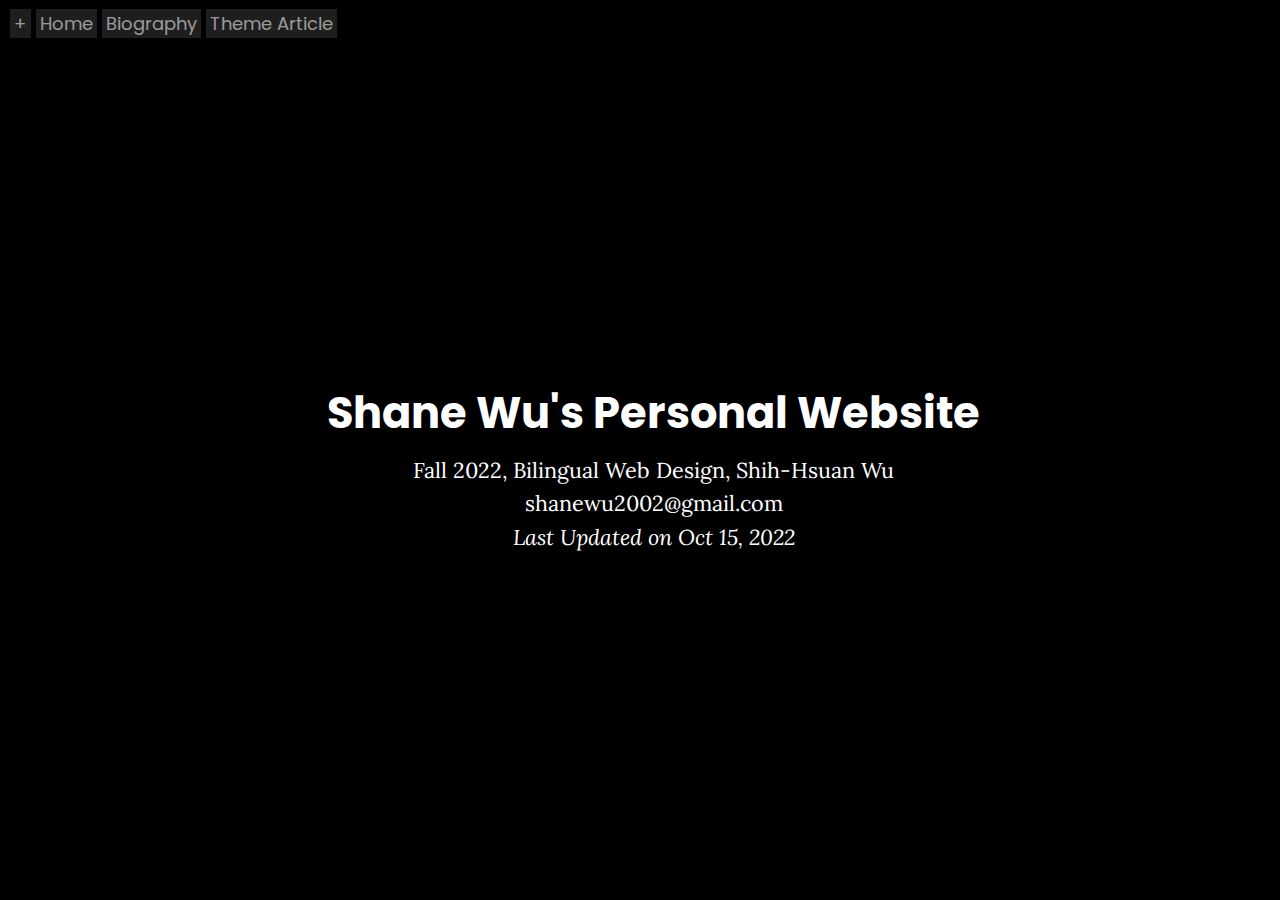
==== personal/index.html @ 9cb89c6e "personal20221016" ====
<!DOCTYPE HTML>
<html lang="en-us">
	<head>
		<title>Shane Wu's Personal Website: Home</title>
		<meta charset="UTF-8">
		<link rel="stylesheet" href="style.css">
	</head>
	<body>
		<nav>
			<a>+</a>
			<a href="index.html">Home</a>
			<a href="bio.html">Biography</a>
			<a href="theme.html">Theme Article</a>
		</nav>
		<article style="text-align: center; position: absolute; width: 100%; top: 50%; transform: translatey(-50%);">
			<h1>Shane Wu's Personal Website</h1>
			<p>Fall 2022, Bilingual Web Design, Shih-Hsuan Wu<br/>
				shanewu2002@gmail.com
			</p>
			<p><em>Last Updated on Oct 15, 2022</p>
		</article>
	</body>
</html>
---- personal/style.css ----
@import url('https://fonts.googleapis.com/css2?family=Lora&family=Poppins&family=Source+Sans+Pro&display=swap');

* {
	box-sizing: border-box;
	margin: 0;
	padding: 0;
}

html {
	height: 100%;
	width: 100%;
}

body {
	min-height: 100%;
	width: 100%;
	overflow-x: hidden;
	background-color: black;
	color: white;
	font-family: Lora, serif;
	font-size: 2.4vh;
	line-height: 3.6vh;
}

h1, h2, h3 {
	font-family: Poppins, sans-serif;
}

h1 {
	font-size: 4.8vh;
	line-height: 7.2vh;
	margin: 1vh 0;
}

h2 {
	font-size: 3.6vh;
	line-height: 5.4vh;
	margin: 0.8vh 0;
}

h3 {
	font-size: 3vh;
	line-height: 4.5vh;
	margin: 0.5vh 0;
}

nav {
	position: fixed;
	z-index: 999;
	top: 10px;
	left: 10px;
	text-align: center;
	font-family: Poppins, sans-serif;
	font-size: 2vh;
	line-height: 3vh;
}

nav > a {
	background-color: #323232;
	color: white;
	padding: 2px 4px;
	text-decoration: none;
	opacity: 0.6;
}

nav > a:visited {
	color: white;
}

article {
	margin: 1.5vh;
	padding: 1vh 5vw;
}

section {
	margin: 1.2vh 0;
}

section > p {
	text-indent: 5%;
}

p {
	margin: 0.2vh 0;
}

a, a:visited {
	color: #323232;
	text-decoration: underline;
}
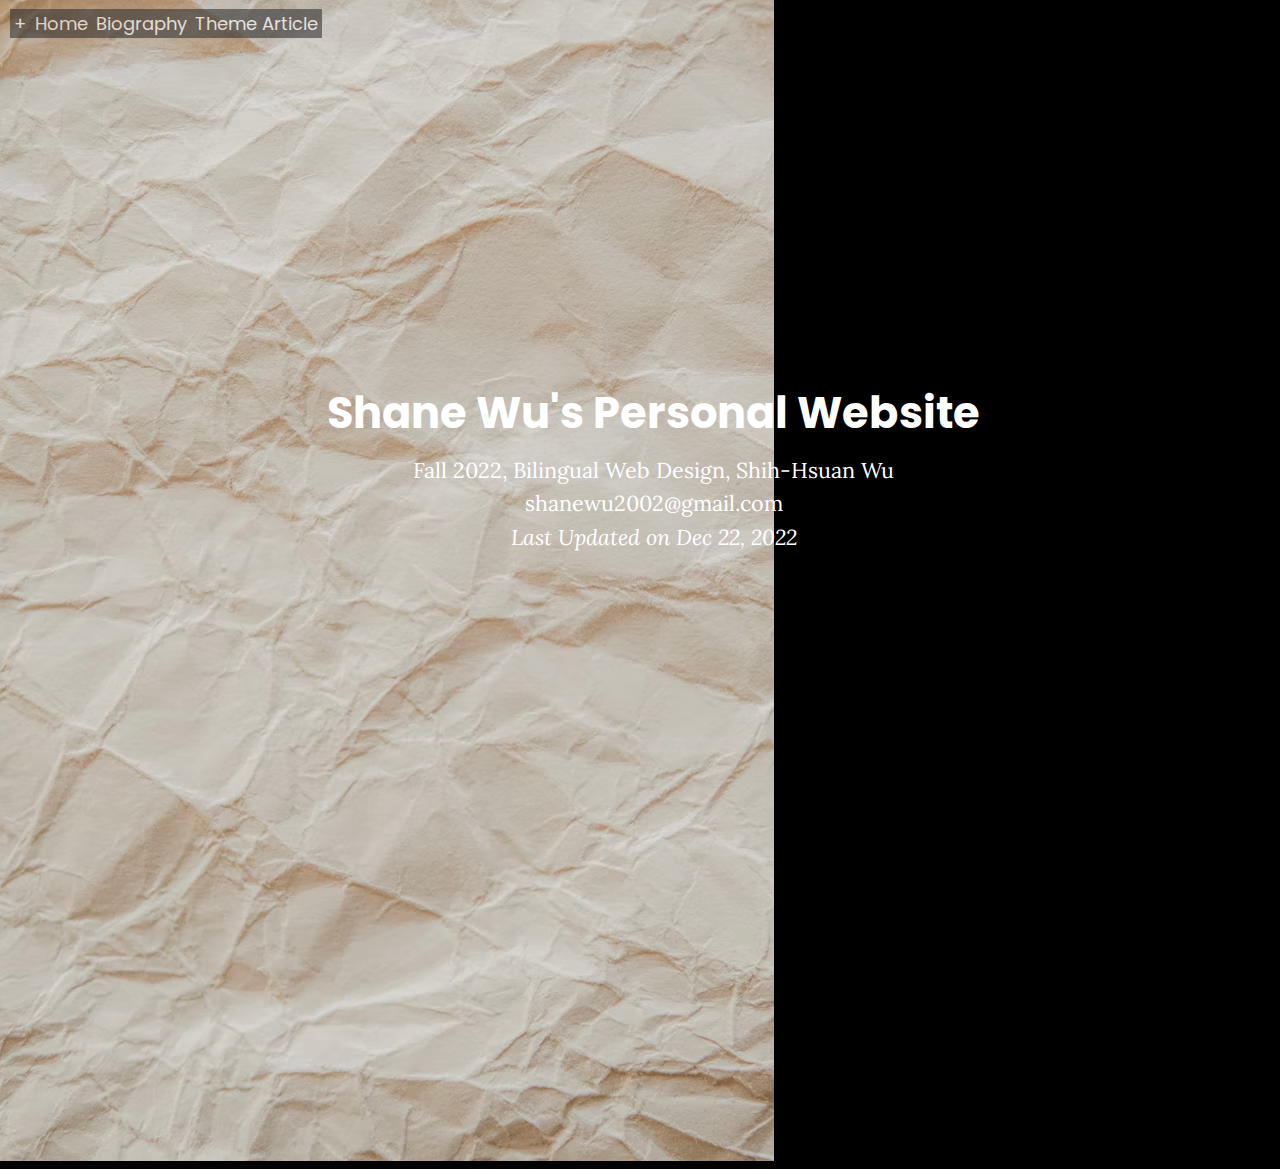
==== commit aef06f03: "personal1222" ====
--- a/personal/index.html
+++ b/personal/index.html
@@ -4,20 +4,20 @@
 		<title>Shane Wu's Personal Website: Home</title>
 		<meta charset="UTF-8">
 		<link rel="stylesheet" href="style.css">
+		<script src="https://code.jquery.com/jquery-3.6.1.min.js"></script>
+		<script src="demo.js"></script>
 	</head>
 	<body>
+		<img src="img/home_background.avif" class="background" />
 		<nav>
-			<a>+</a>
-			<a href="index.html">Home</a>
-			<a href="bio.html">Biography</a>
-			<a href="theme.html">Theme Article</a>
+			<a><span style="display: inline-block;">+</span></a><a href="index.html">Home</a><a href="bio.html">Biography</a><a href="theme.html">Theme Article</a>
 		</nav>
 		<article style="text-align: center; position: absolute; width: 100%; top: 50%; transform: translatey(-50%);">
 			<h1>Shane Wu's Personal Website</h1>
 			<p>Fall 2022, Bilingual Web Design, Shih-Hsuan Wu<br/>
 				shanewu2002@gmail.com
 			</p>
-			<p><em>Last Updated on Oct 15, 2022</p>
+			<p><em>Last Updated on Dec 22, 2022</p>
 		</article>
 	</body>
 </html>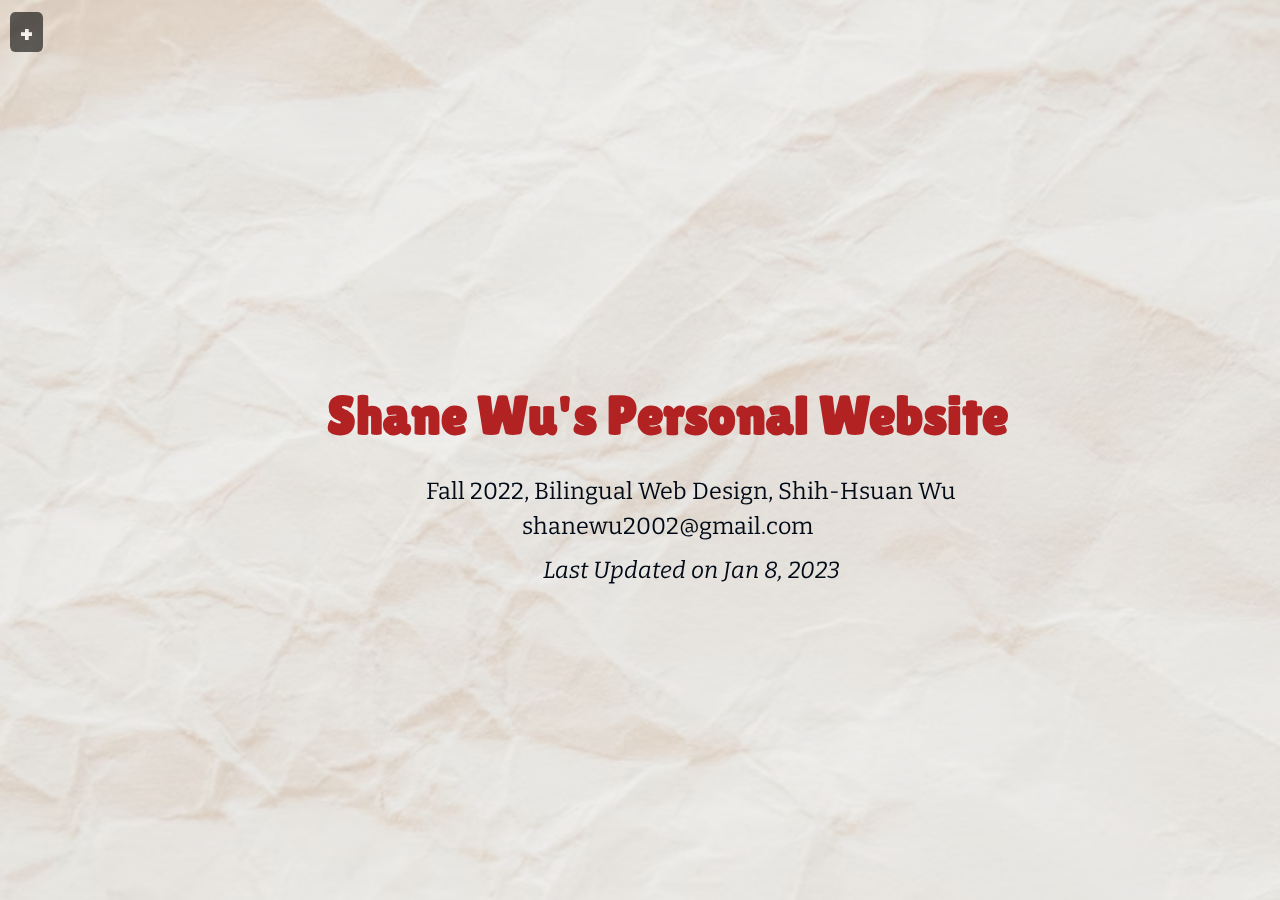
==== commit d9fd986c: "personal0108" ====
--- a/personal/index.html
+++ b/personal/index.html
@@ -14,10 +14,10 @@
 		</nav>
 		<article style="text-align: center; position: absolute; width: 100%; top: 50%; transform: translatey(-50%);">
 			<h1>Shane Wu's Personal Website</h1>
-			<p>Fall 2022, Bilingual Web Design, Shih-Hsuan Wu<br/>
+			<p style="display: block; opacity: 100%;">Fall 2022, Bilingual Web Design, Shih-Hsuan Wu<br/>
 				shanewu2002@gmail.com
 			</p>
-			<p><em>Last Updated on Dec 22, 2022</p>
+			<p style="display: block; opacity: 100%;"><em>Last Updated on Jan 8, 2023</p>
 		</article>
 	</body>
 </html>--- a/personal/style.css
+++ b/personal/style.css
@@ -1,4 +1,4 @@
-@import url('https://fonts.googleapis.com/css2?family=Lora&family=Poppins&family=Source+Sans+Pro&display=swap');
+@import url('https://fonts.googleapis.com/css2?family=Amatic+SC:wght@700&family=Bitter&family=Courgette&family=Lilita+One&family=Noto+Sans+HK&family=Permanent+Marker&family=Righteous&family=Yeon+Sung&display=swap');
 
 * {
 	box-sizing: border-box;
@@ -15,33 +15,37 @@
 	min-height: 100%;
 	width: 100%;
 	overflow-x: hidden;
-	background-color: black;
-	color: white;
-	font-family: Lora, serif;
-	font-size: 2.4vh;
-	line-height: 3.6vh;
-}
-
-h1, h2, h3 {
-	font-family: Poppins, sans-serif;
+	background-color: white;
+	color: #000a16;
+	font-family: 'Bitter', 'Noto Sans HK', serif;
+	font-size: 2.6vh;
+	line-height: 3.9vh;
+	transition: all 1s ease-out;
 }
 
 h1 {
-	font-size: 4.8vh;
-	line-height: 7.2vh;
+	font-size: 6vh;
+	color: firebrick;
+	line-height: 9vh;
+	margin: 2vh 0;
+	font-family: 'Lilita One', 'Noto Sans HK', cursive;
+}
+
+h2 {
+	color: black;
+	text-align: center;
+	font-size: 5vh;
+	line-height: 7.5vh;
+	margin: 2vh 0;
+	font-family: 'Permanent Marker', 'Noto Sans HK', cursive;
+}
+
+h3 {
+	color: white;
+	font-size: 4vh;
+	line-height: 6vh;
 	margin: 1vh 0;
-}
-
-h2 {
-	font-size: 3.6vh;
-	line-height: 5.4vh;
-	margin: 0.8vh 0;
-}
-
-h3 {
-	font-size: 3vh;
-	line-height: 4.5vh;
-	margin: 0.5vh 0;
+	font-family: 'Courgette', 'Noto Sans HK', cursive;
 }
 
 nav {
@@ -49,42 +53,322 @@
 	z-index: 999;
 	top: 10px;
 	left: 10px;
-	text-align: center;
-	font-family: Poppins, sans-serif;
-	font-size: 2vh;
-	line-height: 3vh;
+	font-size: 3vh;
+	line-height: 4.5vh;
 }
 
 nav > a {
-	background-color: #323232;
-	color: white;
-	padding: 2px 4px;
+	font-family: 'Righteous', 'Noto Sans HK', cursive;
+	display: inline-block;
+	vertical-align: middle;
+	background-color: black;
+	color: white;
 	text-decoration: none;
+	text-align: center;
 	opacity: 0.6;
+	cursor: pointer;
+	height: 40px;
+	border-radius: 15%;
+	transition: opacity 1s ease-out
+}
+
+nav > a:first-of-type {
+	padding: 2px 10px;
 }
 
 nav > a:visited {
 	color: white;
 }
 
+nav > a:hover {
+	opacity: 1;
+	transition: all 1s ease-out;
+}
+
+nav > a:not(:first-of-type) {
+	width: 0;
+	overflow-x: hidden;
+	white-space: nowrap;
+	transition: width 0.3s ease-out;
+}
+
+nav > a.open {
+	width: 200px;
+	border-left: 10px solid darkred;
+	transition: all 1s ease-out;
+}
+
+nav > a > span {
+	transition: all 0.3s ease-out;
+}
+
+nav > a > span.rotated {
+	transform: rotate(45deg);
+	transition: all 0.5s ease-out;
+}
+
+a.translate {
+	font-family: 'Righteous', 'Noto Sans HK', cursive;
+	display: inline-block;
+	vertical-align: middle;
+	text-align: center;
+	background-color: black;
+	font-size: 80%;
+	color: white;
+	padding: 0.5vh 1vw;
+	text-decoration: none;
+	opacity: 0.5;
+	cursor: pointer;
+	position: fixed;
+	top: 75%;
+	left: 90%;
+	width: 8vw;
+	border-radius: 20%;
+	transition: all 1s ease-out;
+}
+
+a.translate:hover {
+	opacity: 1;
+	transition: all 1s ease-out;
+}
+
+div#backToTop_theme,  div#backToTop_bio {
+	font-family: 'Righteous', 'Noto Sans HK', cursive;
+	text-align: center;
+	display: none;
+	position: fixed;
+	left: 90%;
+	bottom: 10%;
+	background-color: black;
+	color: white;
+	padding: 0.5vh 1vw;
+	font-size: 80%;
+	opacity: 0.5;
+	width: 8vw;
+	bottom: 10vh;
+	vertical-align: middle;
+	border-radius: 20%;
+	white-space: nowrap;
+	overflow-x: hidden;
+	cursor: pointer;
+	transition: all 1s ease-out;
+}
+
+div#backToTop_theme:hover, div#backToTop_bio:hover {
+	opacity: 1;
+	transition: all 1s ease-out;
+}
+
+/*div#backToTop_theme.display, div#backToTop_bio.display {
+	display: initial;
+	opacity: 0.5;
+	width: 10vw;
+	transition: all 1s ease-out;
+}
+
+div#backToTop_theme.display:hover, div#backToTop_bio.display:hover {
+	opacity: 1;
+	transition: all 1s ease-out;
+}
+*/
 article {
-	margin: 1.5vh;
-	padding: 1vh 5vw;
+	margin: 3vh;
+	padding: 1vh 12vw;
+	display: block;
+	transition: all 1s ease-out;
 }
 
 section {
-	margin: 1.2vh 0;
-}
-
-section > p {
+	opacity: 0;
+	top: 100px;
+	position: relative;
+	margin: 15vh 0;
+	transition: all 1s ease-out;
+}
+
+section.scrolled {
+	opacity: 1;
+	top: 0px;
+	transition: all 1s ease-out;
+}
+
+figure {
+	position: relative;
+	top: 0px;
+	transition: all 1s ease-out;
+}
+
+p {
 	text-indent: 5%;
-}
-
-p {
-	margin: 0.2vh 0;
-}
-
-a, a:visited {
-	color: #323232;
-	text-decoration: underline;
+	margin: 1vh 0;
+}
+
+img {
+	opacity: 0.7;
+	border-radius: 5%;
+	transition: all 1s ease-out;
+}
+
+img:hover {
+	opacity: 1;
+	transition: all 1s ease-out;
+}
+
+img.background {
+	width: 100%;
+	opacity: 40%;
+	position: fixed;
+	top: 0px;
+	border-radius: 0%;
+	transition: all 1s ease-out;
+}
+
+img#joker {
+	position: fixed;
+	left: 2vw;
+	width: 10vw;
+	transition: all 1s ease-out;
+	animation: bouncingJoker 10s linear infinite;
+}
+
+/*img#joker.reset {
+	top: 0vh;
+	transition: all 1s ease-out;
+}*/
+
+figcaption {
+	display: inline-block;
+	position: absolute;
+	background-color: transparent;
+	color: white;
+	font-family: 'Yeon Sung', 'Noto Sans HK', cursive;
+	font-size: 100%;
+	text-align: center;
+	width: 0px;
+	z-index: 999;
+	overflow-x: hidden;
+	white-space: nowrap;
+	transition: all 1s ease-out;
+}
+
+.parent:hover .child {
+	width: 150px;
+	transition: all 1s ease-out;
+}
+
+@keyframes resetJoker {
+	from {
+
+	}
+	to {
+		top: 0vh;
+	}
+}
+
+@keyframes bouncingJoker {
+	0% {
+		top: 0vh;
+		opacity: 0.5;
+	}
+	5% {
+		top: 15vh;
+		opacity: 1;
+	}
+	10% {
+		top: 10vh;
+		opacity: 0.5;
+	}
+	15% {
+		top: 25vh;
+		opacity: 1;
+	}
+	20% {
+		top: 20vh;
+		opacity: 0.5;
+	}
+	25% {
+		top: 35vh;
+		opacity: 1;
+	}
+	30% {
+		top: 30vh;
+		opacity: 0.5;
+	}
+	35% {
+		top: 45vh;
+		opacity: 1;
+	}
+	40% {
+		top: 40vh;
+		opacity: 0.5;
+	}
+	45% {
+		top: 55vh;
+		opacity: 1;
+	}
+	50% {
+		top: 50vh;
+		opacity: 0.5;
+	}
+	55% {
+		top: 65vh;
+		opacity: 1;
+	}
+	60% {
+		top: 60vh;
+		opacity: 0.5;
+	}
+	65% {
+		top: 75vh;
+		opacity: 1;
+	}
+	70% {
+		top: 70vh;
+		opacity: 0.5;
+	}
+	75% {
+		top: 85vh;
+		opacity: 1;
+	}
+	80% {
+		top: 80vh;
+		opacity: 0.5;
+	}
+	85% {
+		top: 85vh;
+		opacity: 1;
+	}
+	90% {
+		top: 80vh;
+		opacity: 0;
+	}
+	95% {
+		top: 85vh;
+		opacity: 1;
+	}
+	100% {
+		top: 0vh;
+		opacity: 0.5;
+	}
+}
+
+@media only screen and (max-width: 1200px) {
+	body {
+		background-color: gray;
+		color: white;
+		transition: all 1s ease-out;
+	}
+	img.background {
+		display: none;
+		width: 100%;
+		opacity: 40%;
+		position: fixed;
+		top: 0px;
+		border-radius: 0%;
+		transition: all 1s ease-out;
+	}
+	nav > a:not(:first-of-type).open {
+		width: 140px;
+		border-left: 1px solid darkred;
+	}
 }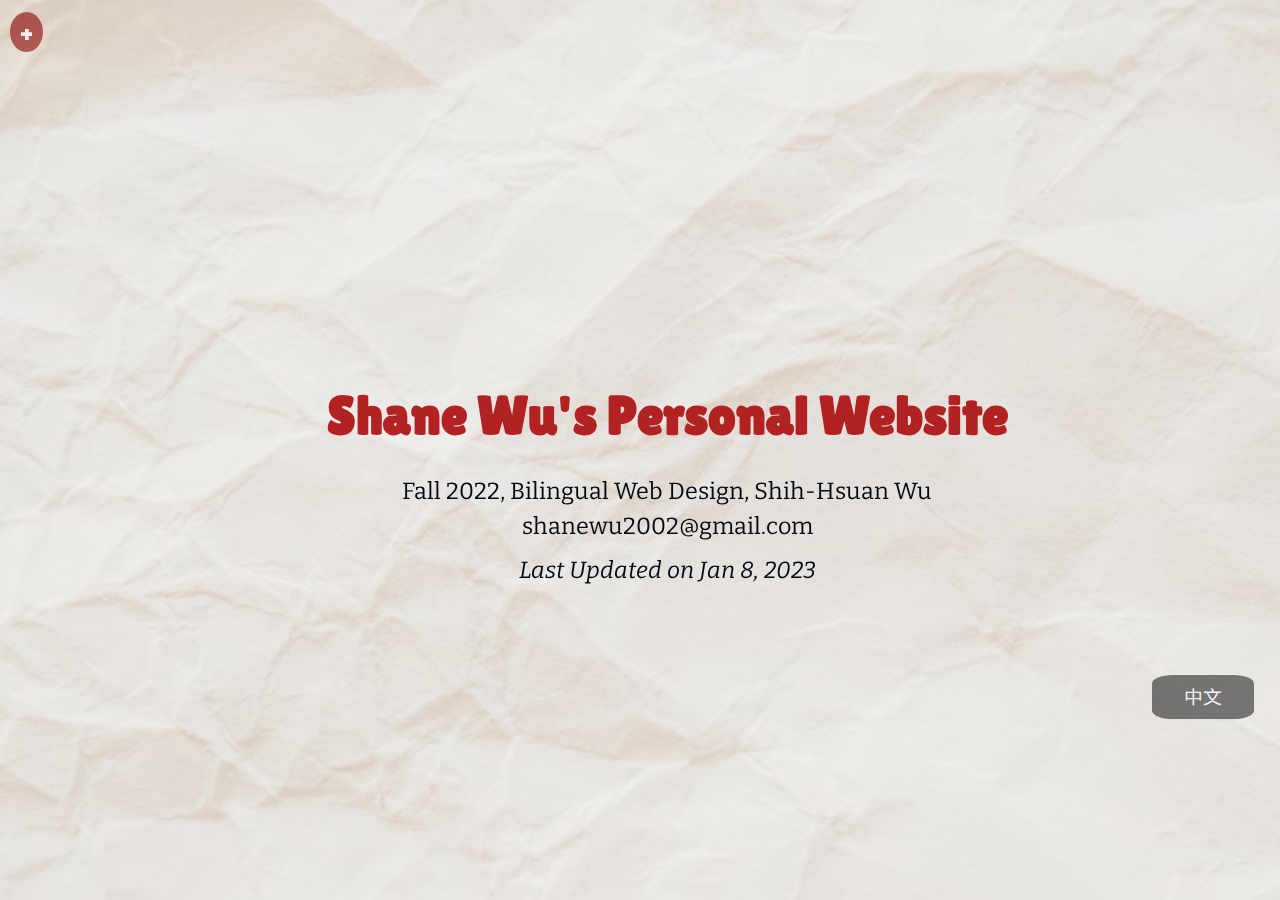
==== commit 46574cce: "personal01082126" ====
--- a/personal/index.html
+++ b/personal/index.html
@@ -12,12 +12,13 @@
 		<nav>
 			<a><span style="display: inline-block;">+</span></a><a href="index.html">Home</a><a href="bio.html">Biography</a><a href="theme.html">Theme Article</a>
 		</nav>
+		<a class="translate" href="index_translate.html">中文</a>
 		<article style="text-align: center; position: absolute; width: 100%; top: 50%; transform: translatey(-50%);">
 			<h1>Shane Wu's Personal Website</h1>
-			<p style="display: block; opacity: 100%;">Fall 2022, Bilingual Web Design, Shih-Hsuan Wu<br/>
+			<p style="display: block; opacity: 100%; text-indent: 0;">Fall 2022, Bilingual Web Design, Shih-Hsuan Wu<br/>
 				shanewu2002@gmail.com
 			</p>
-			<p style="display: block; opacity: 100%;"><em>Last Updated on Jan 8, 2023</p>
+			<p style="display: block; opacity: 100%; text-indent: 0;"><em>Last Updated on Jan 8, 2023</p>
 		</article>
 	</body>
 </html>--- a/personal/style.css
+++ b/personal/style.css
@@ -74,6 +74,8 @@
 
 nav > a:first-of-type {
 	padding: 2px 10px;
+	border-radius: 50%;
+	background-color: darkred;
 }
 
 nav > a:visited {
@@ -94,17 +96,18 @@
 
 nav > a.open {
 	width: 200px;
-	border-left: 10px solid darkred;
+	border-left: 5px solid darkred;
+	border-right: 5px solid darkred;
 	transition: all 1s ease-out;
 }
 
 nav > a > span {
-	transition: all 0.3s ease-out;
+	transition: all 1s ease-out;
 }
 
 nav > a > span.rotated {
-	transform: rotate(45deg);
-	transition: all 0.5s ease-out;
+	transform: rotate(405deg);
+	transition: all 1s ease-out;
 }
 
 a.translate {
@@ -252,7 +255,7 @@
 }
 
 .parent:hover .child {
-	width: 150px;
+	width: 155px;
 	transition: all 1s ease-out;
 }
 
@@ -358,6 +361,7 @@
 		color: white;
 		transition: all 1s ease-out;
 	}
+
 	img.background {
 		display: none;
 		width: 100%;
@@ -367,8 +371,15 @@
 		border-radius: 0%;
 		transition: all 1s ease-out;
 	}
+
 	nav > a:not(:first-of-type).open {
 		width: 140px;
 		border-left: 1px solid darkred;
+		border-right: 1px solid darkred;
+	}
+
+	h3 {
+		color: darkred;
+		transition: all 1s ease-out;
 	}
 }